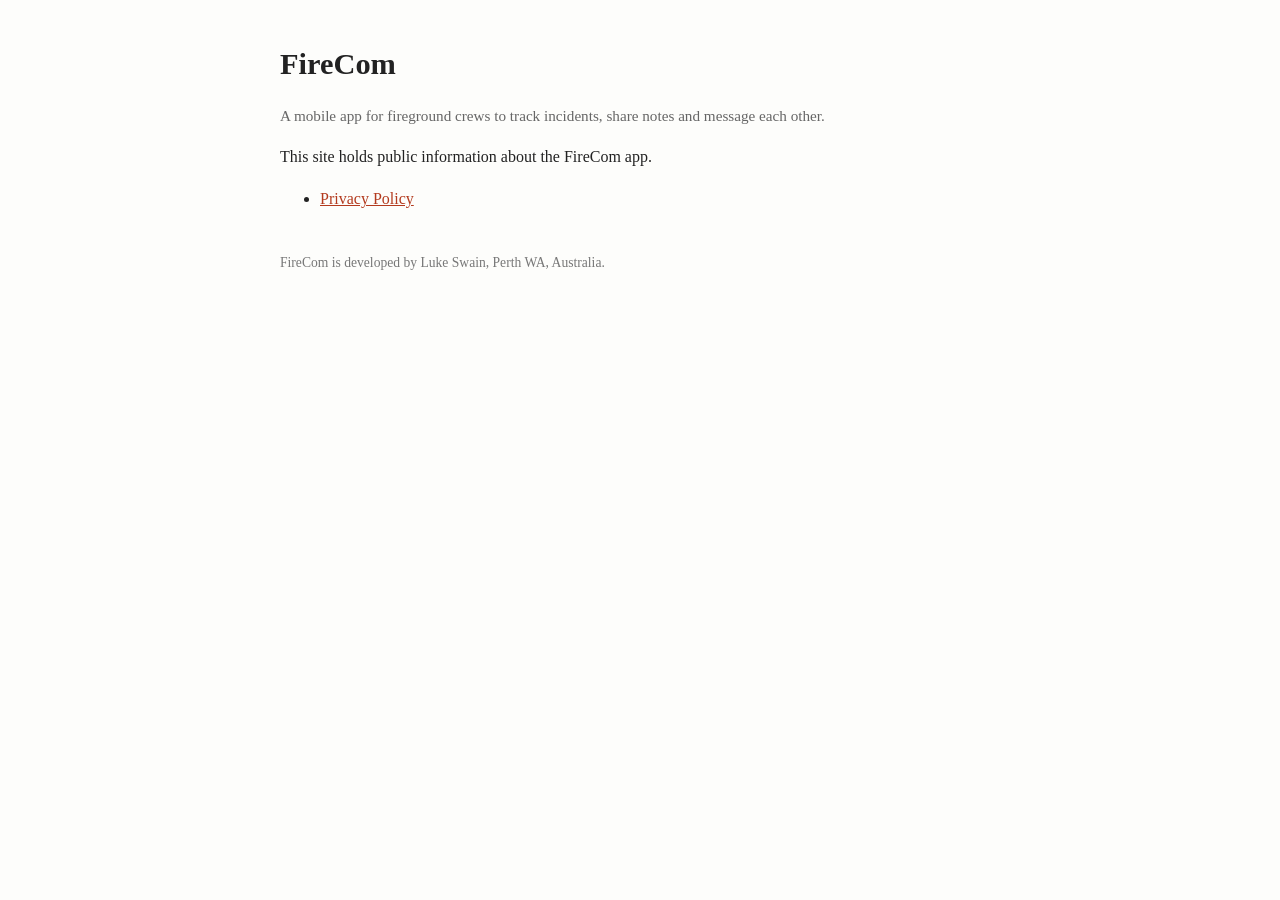
==== index.html @ c9da7821 "Add landing page and privacy policy" ====
<!DOCTYPE html>
<html lang="en"><head><meta charset="utf-8"><meta name="viewport" content="width=device-width, initial-scale=1">
<title>FireCom</title><link rel="stylesheet" href="style.css"></head>
<body>
<h1>FireCom</h1>
<p class="muted">A mobile app for fireground crews to track incidents, share notes and message each other.</p>
<p>This site holds public information about the FireCom app.</p>
<ul><li><a href="privacy-policy.html">Privacy Policy</a></li></ul>
<footer>FireCom is developed by Luke Swain, Perth WA, Australia.</footer>
</body></html>
---- style.css ----
body{font-family:Georgia,"Times New Roman",serif;max-width:720px;margin:40px auto;padding:0 20px;line-height:1.6;color:#222;background:#fdfdfb}
h1{font-size:1.9em;margin-bottom:.2em}h2{font-size:1.2em;margin-top:2em;border-bottom:1px solid #ddd;padding-bottom:4px}
a{color:#b33a1e}.muted{color:#666;font-size:.95em}footer{margin-top:3em;font-size:.85em;color:#777}
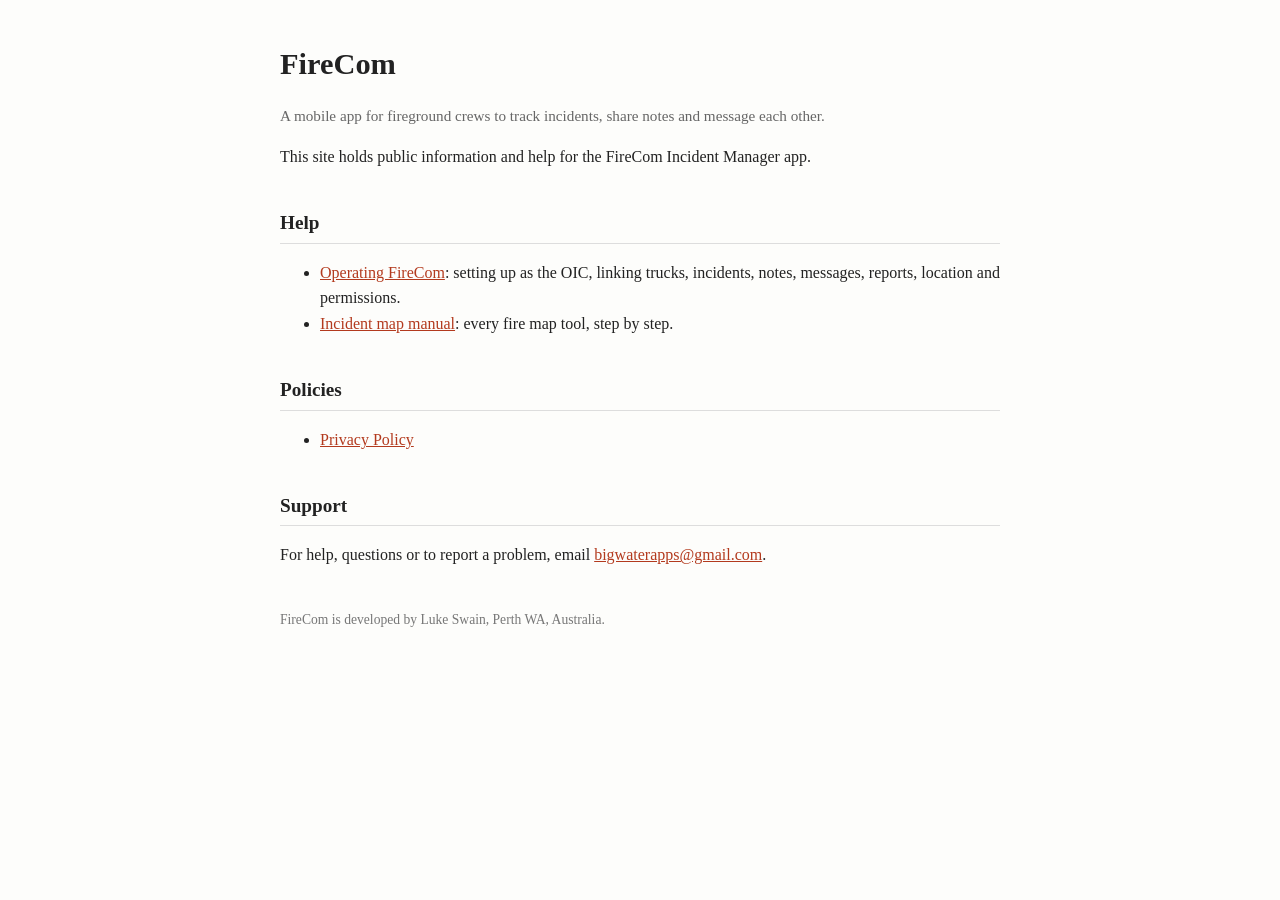
==== commit 64f5318b: "Add Operating FireCom guide, incident map manual and support index" ====
--- a/index.html
+++ b/index.html
@@ -4,7 +4,15 @@
 <body>
 <h1>FireCom</h1>
 <p class="muted">A mobile app for fireground crews to track incidents, share notes and message each other.</p>
-<p>This site holds public information about the FireCom app.</p>
+<p>This site holds public information and help for the FireCom Incident Manager app.</p>
+<h2>Help</h2>
+<ul>
+<li><a href="operating-firecom.html">Operating FireCom</a>: setting up as the OIC, linking trucks, incidents, notes, messages, reports, location and permissions.</li>
+<li><a href="incident-map-manual.html">Incident map manual</a>: every fire map tool, step by step.</li>
+</ul>
+<h2>Policies</h2>
 <ul><li><a href="privacy-policy.html">Privacy Policy</a></li></ul>
+<h2>Support</h2>
+<p>For help, questions or to report a problem, email <a href="mailto:bigwaterapps@gmail.com">bigwaterapps@gmail.com</a>.</p>
 <footer>FireCom is developed by Luke Swain, Perth WA, Australia.</footer>
 </body></html>
